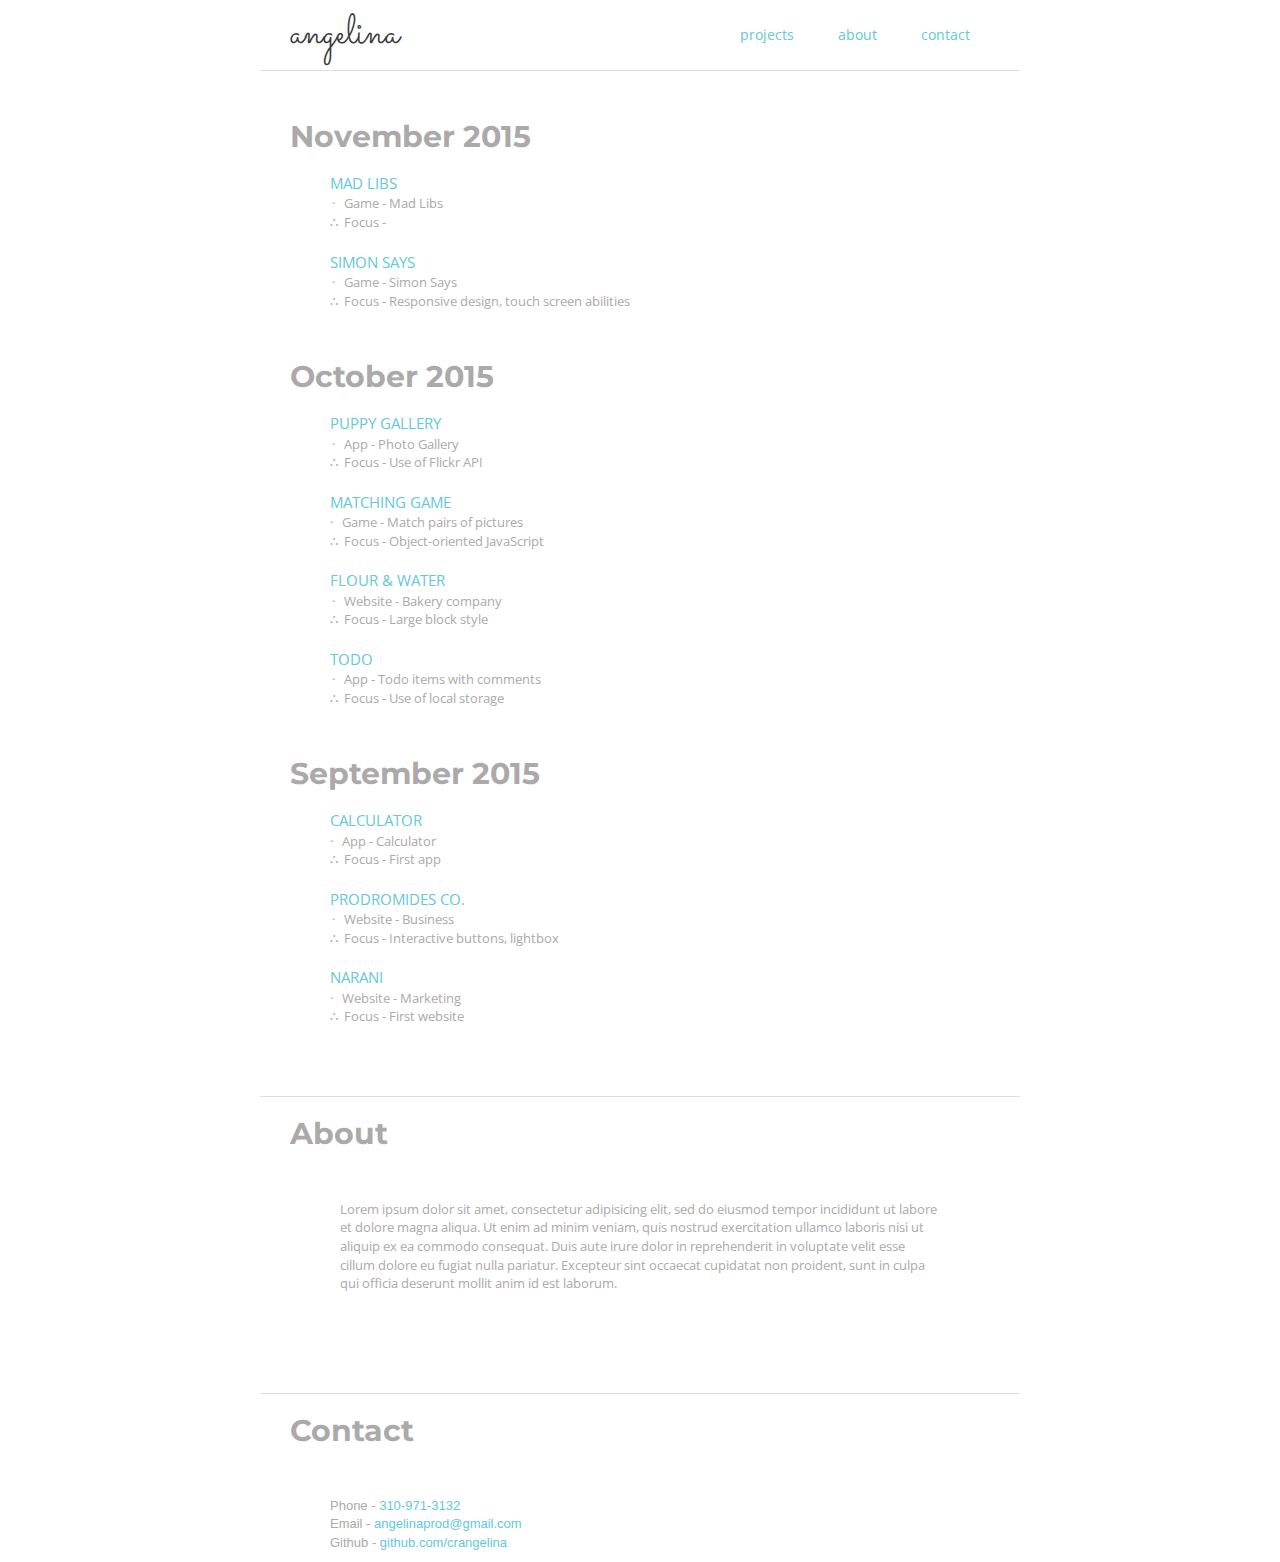
==== index.html @ 364f88cb "added mad libs" ====
<!DOCTYPE HTML>
<html>
  <head>

    <title>Portfolio</title>

    
    <link rel="stylesheet" href="css/bootstrap.min.css">
    <link href='https://fonts.googleapis.com/css?family=Sacramento|Raleway:300|Open+Sans:300' rel='stylesheet' type='text/css'>
    <link href='https://fonts.googleapis.com/css?family=Montserrat:400,700' rel='stylesheet' type='text/css'>
    <link rel="stylesheet" href="css/main.css">

  </head>

  <body>

  	<div id="header">
  		<div id="header-content" class="container">
  			<h1>angelina</h1>
  				<div id="nav">
	  				<ul>
		  				<li><a href="#main">projects</a></li>
		  				<li><a href="#about">about</a></li>
		  				<li><a href="#contact">contact</a></li>
		  			</ul>
	  			</div>
  		

  		</div>
  	</div>


	<div id="main" class="container">

		<h3 class="heading">November 2015</h3>
			<ul>
				<li>
					<a href="http://crangelina.github.io/mad_libs" target="_blank">MAD LIBS</a>
					<p class="moveover">&middot; &shy; &shy; Game - Mad Libs</p>
					<p>&there4; &shy; Focus - </p>
				</li>
				
				<li>
					<a href="http://crangelina.github.io/simon_says" target="_blank">SIMON SAYS</a>
					<p class="moveover">&middot; &shy; &shy; Game - Simon Says</p>
					<p>&there4; &shy; Focus - Responsive design, touch screen abilities</p>
				</li>
			</ul>

		<h3 class="heading">October 2015</h3>
			<ul>
				<li>
					<a href="http://crangelina.github.io/photo_gallery" target="_blank">PUPPY GALLERY</a>
					<p class="moveover">&middot; &shy; &shy; App - Photo Gallery</p>
					<p>&there4; &shy; Focus - Use of Flickr API</p>
				</li>
				<li>
					<a href="http://crangelina.github.io/matching_game" target="_blank">MATCHING GAME</a>
					<p>&middot; &shy; &shy; Game - Match pairs of pictures</p>
					<p>&there4; &shy; Focus - Object-oriented JavaScript</p>
				</li>
				<li>
					<a href="http://crangelina.github.io/fourth-project" target="_blank">FLOUR &amp; WATER</a>
					<p class="moveover">&middot; &shy; &shy; Website - Bakery company</p>
					<p>&there4; &shy; Focus -  Large block style</p>
				</li>
				<li>
					<a href="http://crangelina.github.io/todo" target="_blank">TODO</a>
					<p class="moveover">&middot; &shy; &shy; App - Todo items with comments</p>
					<p>&there4; &shy; Focus - Use of local storage</p>
				</li>
			</ul>
		
		<h3 class="heading">September 2015</h3>
			<ul>
				<li>
					<a href="http://crangelina.github.io/calculator" target="_blank">CALCULATOR</a>
					<p>&middot; &shy; &shy; App - Calculator</p>
					<p>&there4; &shy; Focus - First app</p>
				</li>
				<li>
					<a href="http://crangelina.github.io/third-project" target="_blank">PRODROMIDES CO.</a>
					<p class="moveover">&middot; &shy; &shy; Website - Business</p>
					<p>&there4; &shy; Focus - Interactive buttons, lightbox</p>
				</li>
				<li>
					<a href="http://crangelina.github.io/second-project" target="_blank">NARANI</a>
					<p>&middot; &shy; &shy; Website - Marketing</p>
					<p>&there4; &shy; Focus - First website</p>
				</li>
			</ul>
	</div>

	<div id="about" class="container">
		<h3>About</h3>
		<p>
		Lorem ipsum dolor sit amet, consectetur adipisicing elit, sed do eiusmod
		tempor incididunt ut labore et dolore magna aliqua. Ut enim ad minim veniam,
		quis nostrud exercitation ullamco laboris nisi ut aliquip ex ea commodo
		consequat. Duis aute irure dolor in reprehenderit in voluptate velit esse
		cillum dolore eu fugiat nulla pariatur. Excepteur sint occaecat cupidatat non
		proident, sunt in culpa qui officia deserunt mollit anim id est laborum.
		</p>
	</div>

	<div id="contact" class="container">
		<h3>Contact</h3>
		<ul>
			<li>Phone - <a href="tel:310-971-3132">310-971-3132</a></li>
			<li>Email - <a href="mailto:angelinaprod@gmail.com">angelinaprod@gmail.com</a></li>
			<li>Github - <a href="https://github.com/crangelina" target="_blank">github.com/crangelina</a></li>
	</div>


    <script src="js/jquery.js"></script>
    <script src="js/main.js"></script>
    
  </body>
</html>
---- css/main.css ----
/*CONTAINER*/


.container {
	max-width: 760px;
	margin: 0 auto;
	padding: 0 30px;
}





/*OVERALL STYLING*/

h3 { 
	color: #ABA9A9;
	font-family: 'Montserrat', sans-serif;
	font-weight: 700;
	font-size: 30px;
}

p {
	color: #ABA9A9;
	font-size: 13px;
}

ul {
	list-style: none;
}

a {
	text-decoration: none;
	color: #63C8DA;
}

a:hover {
	color: #63C8DA;
	border-bottom: 1px solid #63C8DA;
	text-decoration: none;
}




/*HEADER*/

#header {
	height: 70px;
}

#header-content {
	border-bottom: 1px solid #ddd;
}

#header-content h1 {
	margin: 0;
	line-height: 70px;
	font-size: 42px;
	font-family: "Sacramento", cursive;
	float: left;
	color: #3A3A3A
}

#nav {
	float: right;
}

#nav ul {
	margin: 0;
}

#nav li {
	font-family: "Open Sans", sans-serif;
	display: inline-block;
	font-size: 14px;
	line-height: 70px;
	margin: 0 20px;
}

#nav a {
	text-decoration: none;
	color: #63C8DA;
}



/*PROJECTS*/

#main {
	font-family: "Open Sans", sans-serif;
	border-bottom: 1px solid #ddd;
	padding-bottom: 50px;
}

.heading {
	margin-top: 50px;
}

#main p {
	margin: 0;
}

.moveover {
	padding-left: 1.5px;
}

#main li {
	margin: 20px 0;
}

#main a {
	font-size: 15px;
}

/*ABOUT*/

#about {
	font-family: "Open Sans", sans-serif;
	border-bottom: 1px solid #ddd;
	padding-bottom: 50px;
	color: #ABA9A9;
	font-size: 13px;
}

#about p {
	margin: 50px;
}

/*CONTACT*/

#contact h3 {

	margin-bottom: 50px;
}

#contact li {
	color: #ABA9A9;
	font-size: 13px;
}
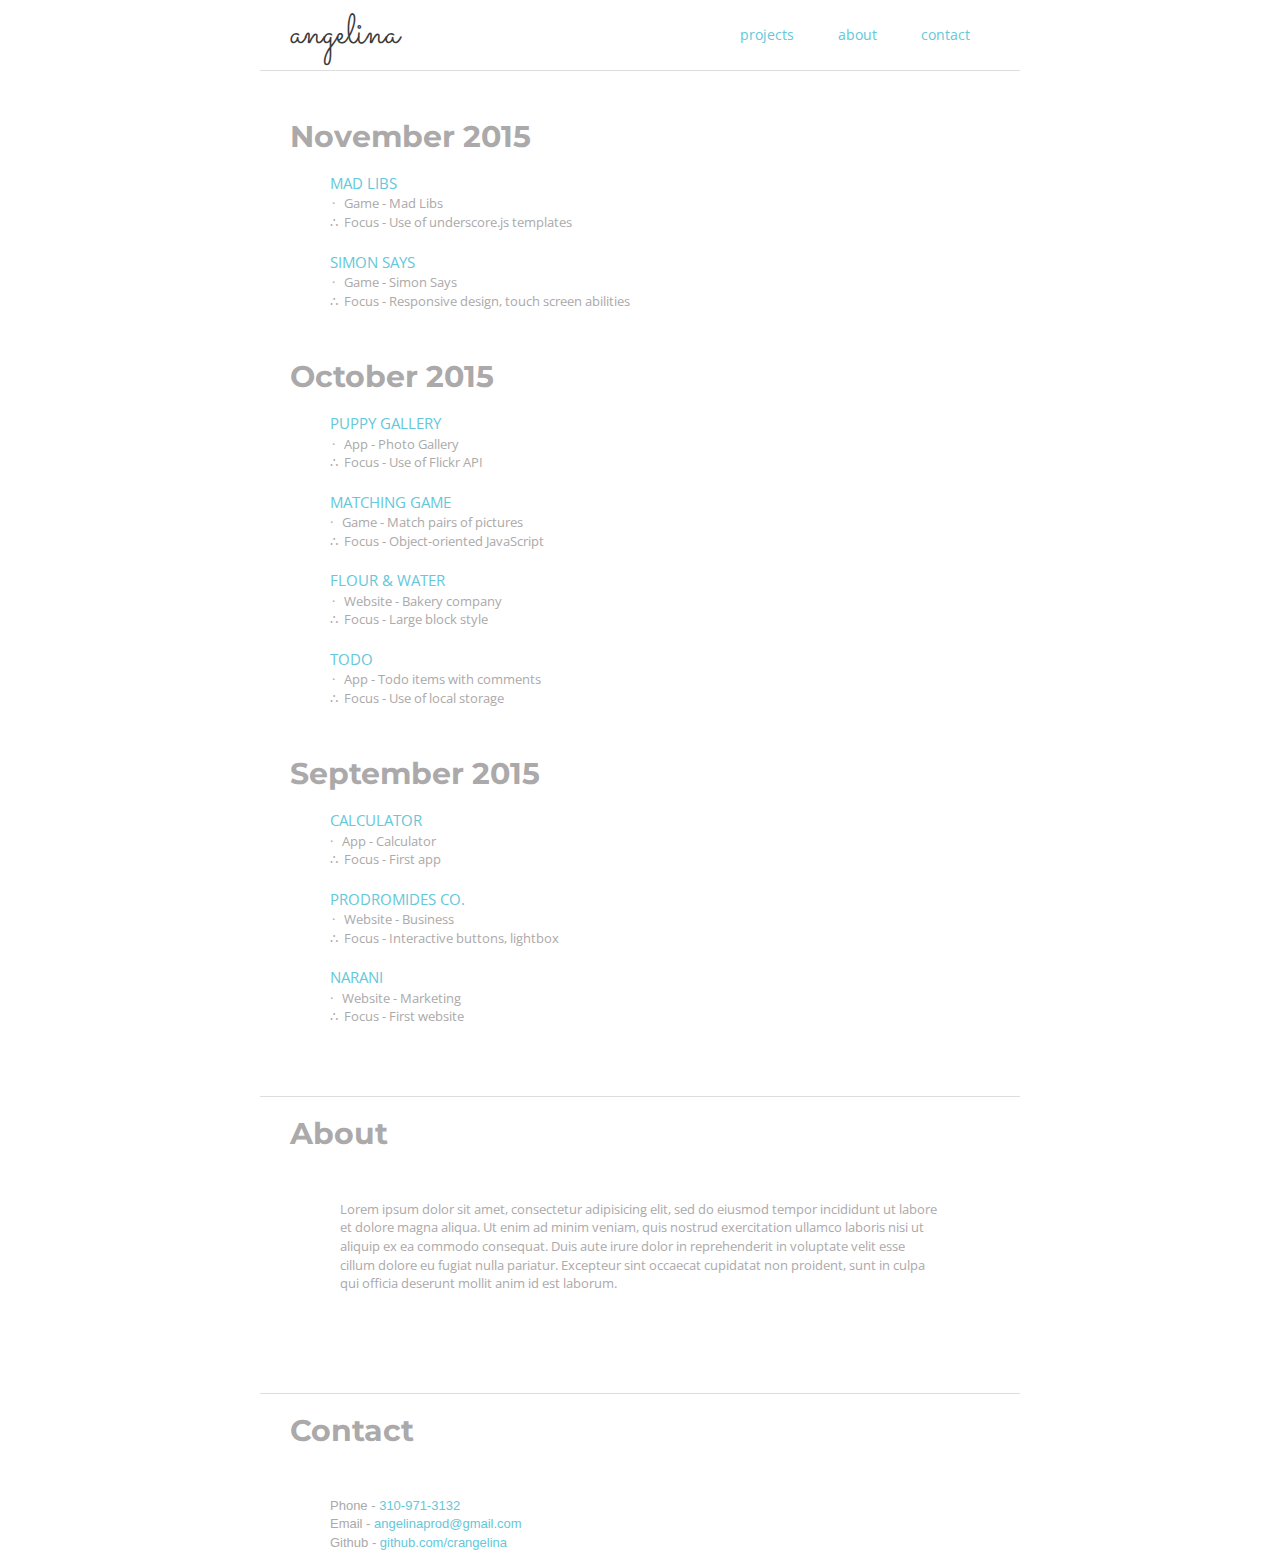
==== commit 360b05a0: "added focus to mad libs game" ====
--- a/index.html
+++ b/index.html
@@ -37,7 +37,7 @@
 				<li>
 					<a href="http://crangelina.github.io/mad_libs" target="_blank">MAD LIBS</a>
 					<p class="moveover">&middot; &shy; &shy; Game - Mad Libs</p>
-					<p>&there4; &shy; Focus - </p>
+					<p>&there4; &shy; Focus - Use of underscore.js templates</p>
 				</li>
 				
 				<li>
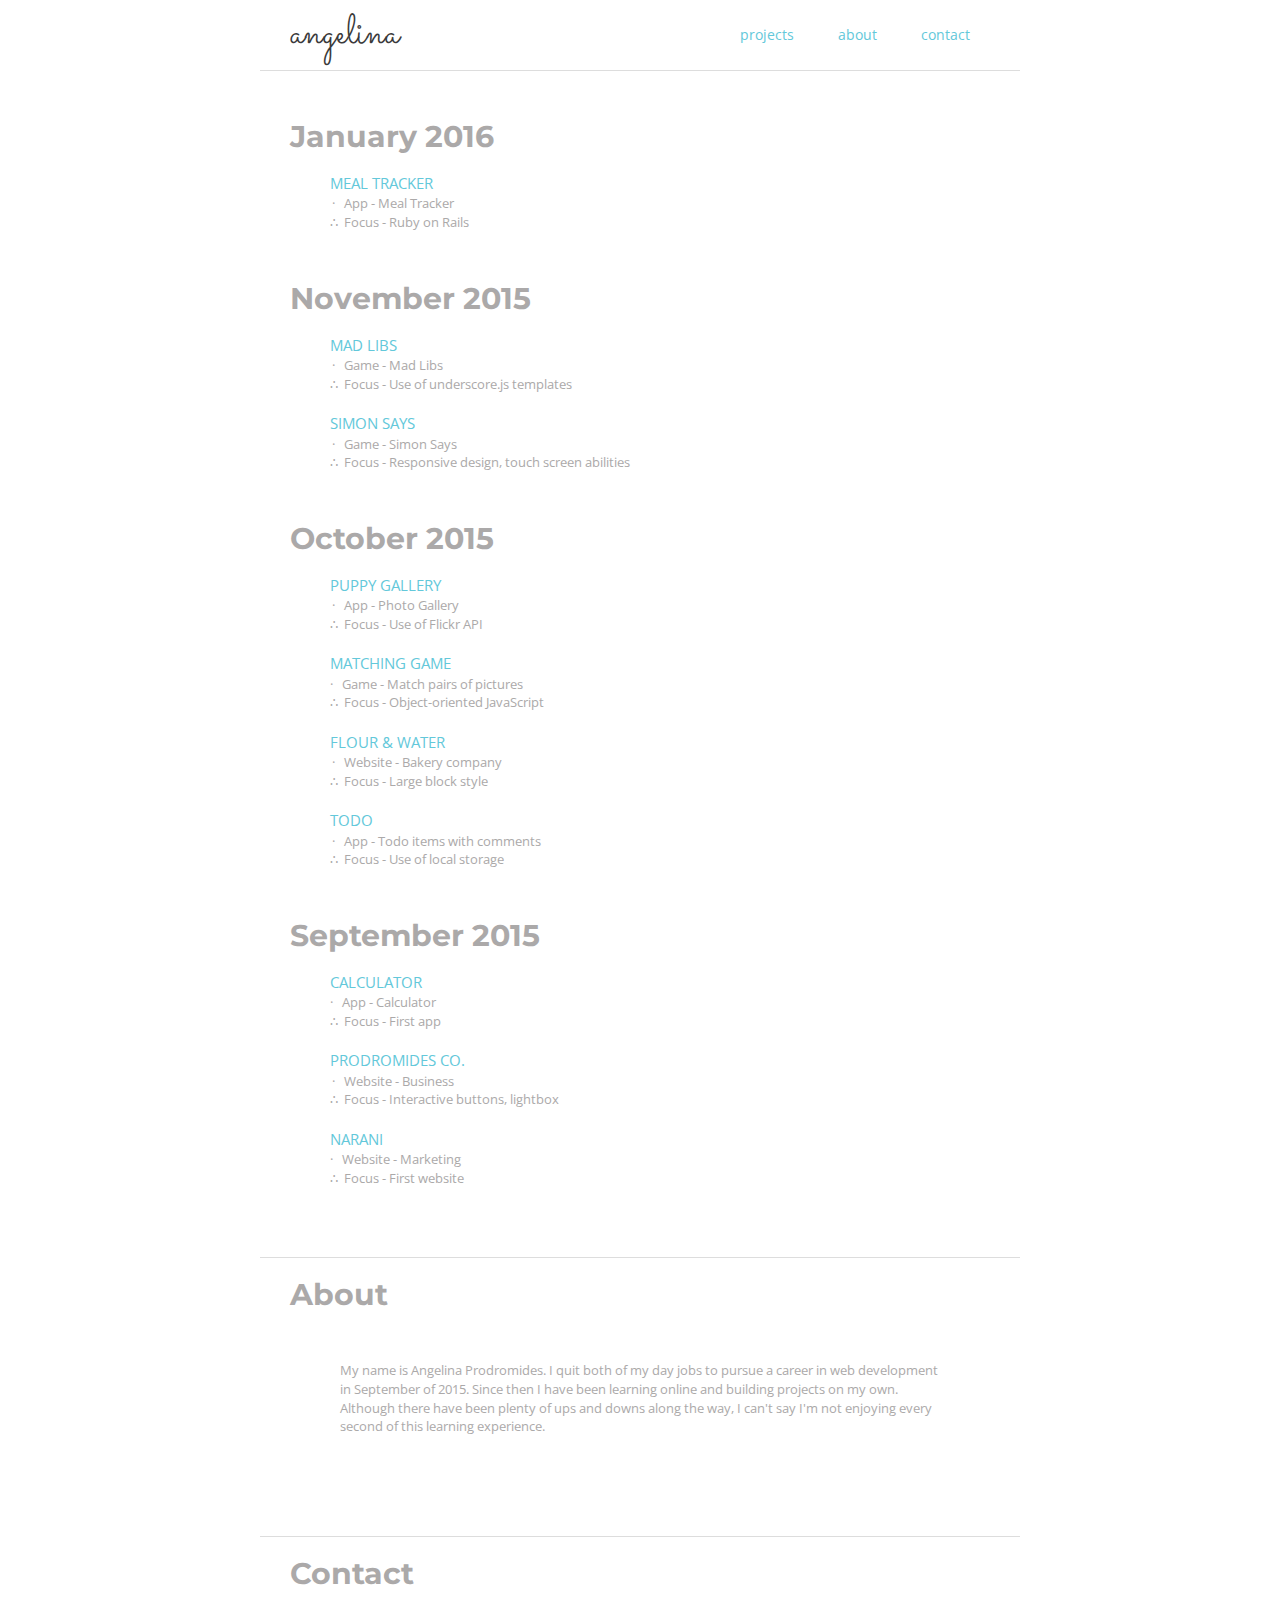
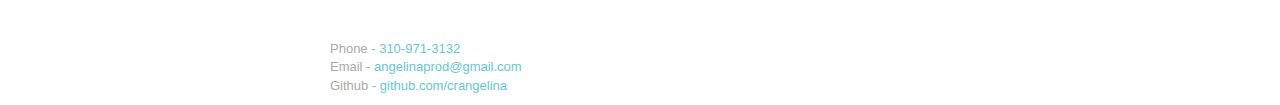
==== commit 01fff7d9: "added meal tracker app" ====
--- a/index.html
+++ b/index.html
@@ -31,6 +31,14 @@
 
 
 	<div id="main" class="container">
+		<h3 class="heading">January 2016</h3>
+			<ul>
+				<li>
+					<a href="https://meal-tracker-app.herokuapp.com/" target="_blank">MEAL TRACKER</a>
+					<p class="moveover">&middot; &shy; &shy; App - Meal Tracker</p>
+					<p>&there4; &shy; Focus - Ruby on Rails</p>
+				</li>
+			</ul>
 
 		<h3 class="heading">November 2015</h3>
 			<ul>
@@ -94,12 +102,7 @@
 	<div id="about" class="container">
 		<h3>About</h3>
 		<p>
-		Lorem ipsum dolor sit amet, consectetur adipisicing elit, sed do eiusmod
-		tempor incididunt ut labore et dolore magna aliqua. Ut enim ad minim veniam,
-		quis nostrud exercitation ullamco laboris nisi ut aliquip ex ea commodo
-		consequat. Duis aute irure dolor in reprehenderit in voluptate velit esse
-		cillum dolore eu fugiat nulla pariatur. Excepteur sint occaecat cupidatat non
-		proident, sunt in culpa qui officia deserunt mollit anim id est laborum.
+		My name is Angelina Prodromides. I quit both of my day jobs to pursue a career in web development in September of 2015. Since then I have been learning online and building projects on my own. Although there have been plenty of ups and downs along the way, I can't say I'm not enjoying every second of this learning experience.
 		</p>
 	</div>
 
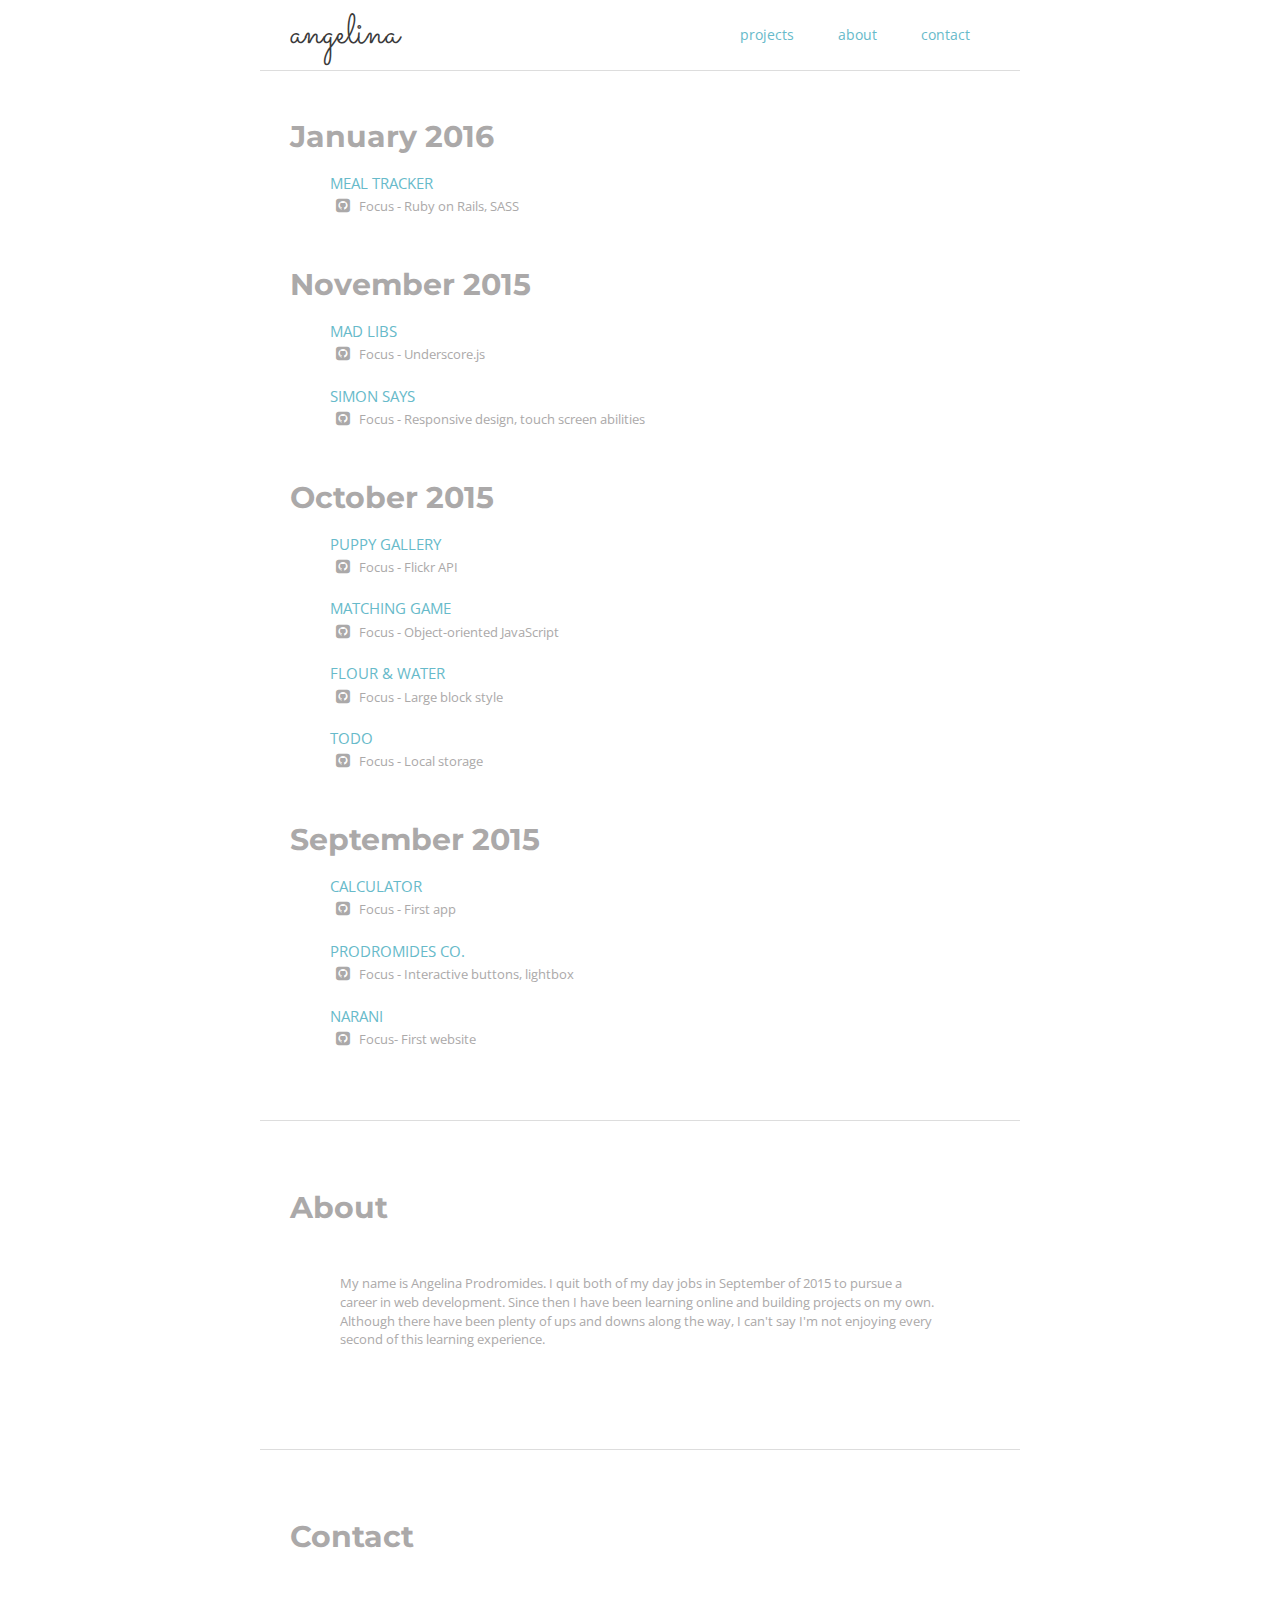
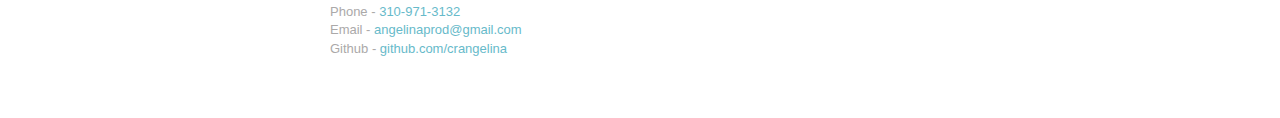
==== commit e0c8e7df: "added individual github links" ====
--- a/index.html
+++ b/index.html
@@ -8,6 +8,7 @@
     <link rel="stylesheet" href="css/bootstrap.min.css">
     <link href='https://fonts.googleapis.com/css?family=Sacramento|Raleway:300|Open+Sans:300' rel='stylesheet' type='text/css'>
     <link href='https://fonts.googleapis.com/css?family=Montserrat:400,700' rel='stylesheet' type='text/css'>
+    <link rel="stylesheet" href="https://maxcdn.bootstrapcdn.com/font-awesome/4.5.0/css/font-awesome.min.css">
     <link rel="stylesheet" href="css/main.css">
 
   </head>
@@ -35,8 +36,9 @@
 			<ul>
 				<li>
 					<a href="https://meal-tracker-app.herokuapp.com/" target="_blank">MEAL TRACKER</a>
-					<p class="moveover">&middot; &shy; &shy; App - Meal Tracker</p>
-					<p>&there4; &shy; Focus - Ruby on Rails</p>
+					<p>
+						<button><a href="https://github.com/crangelina/recipe_app" target="_blank"><i class="fa fa-github-square"></i></a></button>
+						Focus - Ruby on Rails, SASS</p>
 				</li>
 			</ul>
 
@@ -44,14 +46,18 @@
 			<ul>
 				<li>
 					<a href="http://crangelina.github.io/mad_libs" target="_blank">MAD LIBS</a>
-					<p class="moveover">&middot; &shy; &shy; Game - Mad Libs</p>
-					<p>&there4; &shy; Focus - Use of underscore.js templates</p>
+					<p>
+						<button><a href="https://github.com/crangelina/mad_libs" target="_blank"><i class="fa fa-github-square"></i></a></button>
+						Focus - Underscore.js
+					</p>
 				</li>
 				
 				<li>
 					<a href="http://crangelina.github.io/simon_says" target="_blank">SIMON SAYS</a>
-					<p class="moveover">&middot; &shy; &shy; Game - Simon Says</p>
-					<p>&there4; &shy; Focus - Responsive design, touch screen abilities</p>
+					<p>
+						<button><a href="https://github.com/crangelina/simon_says" target="_blank"><i class="fa fa-github-square"></i></a></button>
+						Focus - Responsive design, touch screen abilities
+					</p>
 				</li>
 			</ul>
 
@@ -59,23 +65,31 @@
 			<ul>
 				<li>
 					<a href="http://crangelina.github.io/photo_gallery" target="_blank">PUPPY GALLERY</a>
-					<p class="moveover">&middot; &shy; &shy; App - Photo Gallery</p>
-					<p>&there4; &shy; Focus - Use of Flickr API</p>
+					<p>
+						<button><a href="https://github.com/crangelina/photo_gallery" target="_blank"><i class="fa fa-github-square"></i></a></button>
+						Focus - Flickr API
+					</p>
 				</li>
 				<li>
 					<a href="http://crangelina.github.io/matching_game" target="_blank">MATCHING GAME</a>
-					<p>&middot; &shy; &shy; Game - Match pairs of pictures</p>
-					<p>&there4; &shy; Focus - Object-oriented JavaScript</p>
+					<p>
+						<button><a href="https://github.com/crangelina/matching_game" target="_blank"><i class="fa fa-github-square"></i></a></button>
+						Focus - Object-oriented JavaScript
+					</p>
 				</li>
 				<li>
 					<a href="http://crangelina.github.io/fourth-project" target="_blank">FLOUR &amp; WATER</a>
-					<p class="moveover">&middot; &shy; &shy; Website - Bakery company</p>
-					<p>&there4; &shy; Focus -  Large block style</p>
+					<p>
+						<button><a href="https://github.com/crangelina/fourth-project" target="_blank"><i class="fa fa-github-square"></i></a></button>
+						Focus - Large block style
+					</p>
 				</li>
 				<li>
 					<a href="http://crangelina.github.io/todo" target="_blank">TODO</a>
-					<p class="moveover">&middot; &shy; &shy; App - Todo items with comments</p>
-					<p>&there4; &shy; Focus - Use of local storage</p>
+					<p>
+						<button><a href="https://github.com/crangelina/todo" target="_blank"><i class="fa fa-github-square"></i></a></button>
+						Focus - Local storage
+					</p>
 				</li>
 			</ul>
 		
@@ -83,18 +97,24 @@
 			<ul>
 				<li>
 					<a href="http://crangelina.github.io/calculator" target="_blank">CALCULATOR</a>
-					<p>&middot; &shy; &shy; App - Calculator</p>
-					<p>&there4; &shy; Focus - First app</p>
+					<p>
+						<button><a href="https://github.com/crangelina/calculator" target="_blank"><i class="fa fa-github-square"></i></a></button>
+						Focus - First app
+					</p>
 				</li>
 				<li>
 					<a href="http://crangelina.github.io/third-project" target="_blank">PRODROMIDES CO.</a>
-					<p class="moveover">&middot; &shy; &shy; Website - Business</p>
-					<p>&there4; &shy; Focus - Interactive buttons, lightbox</p>
+					<p>
+						<button><a href="https://github.com/crangelina/third-project" target="_blank"><i class="fa fa-github-square"></i></a></button>
+						Focus - Interactive buttons, lightbox
+					</p>
 				</li>
 				<li>
 					<a href="http://crangelina.github.io/second-project" target="_blank">NARANI</a>
-					<p>&middot; &shy; &shy; Website - Marketing</p>
-					<p>&there4; &shy; Focus - First website</p>
+					<p>
+						<button><a href="https://github.com/crangelina/second-project" target="_blank"><i class="fa fa-github-square"></i></a></button>
+						Focus- First website
+					</p>
 				</li>
 			</ul>
 	</div>
@@ -102,7 +122,7 @@
 	<div id="about" class="container">
 		<h3>About</h3>
 		<p>
-		My name is Angelina Prodromides. I quit both of my day jobs to pursue a career in web development in September of 2015. Since then I have been learning online and building projects on my own. Although there have been plenty of ups and downs along the way, I can't say I'm not enjoying every second of this learning experience.
+		My name is Angelina Prodromides. I quit both of my day jobs in September of 2015 to pursue a career in web development. Since then I have been learning online and building projects on my own. Although there have been plenty of ups and downs along the way, I can't say I'm not enjoying every second of this learning experience.
 		</p>
 	</div>
 
--- a/css/main.css
+++ b/css/main.css
@@ -3,7 +3,7 @@
 
 .container {
 	max-width: 760px;
-	margin: 0 auto;
+	margin: 0 auto 50px;
 	padding: 0 30px;
 }
 
@@ -31,12 +31,12 @@
 
 a {
 	text-decoration: none;
-	color: #63C8DA;
+	color: #67BACA;
 }
 
 a:hover {
-	color: #63C8DA;
-	border-bottom: 1px solid #63C8DA;
+	color: #67BACA;
+	border-bottom: 1px solid #67BACA;
 	text-decoration: none;
 }
 
@@ -80,7 +80,7 @@
 
 #nav a {
 	text-decoration: none;
-	color: #63C8DA;
+	color: #67BACA;
 }
 
 
@@ -107,6 +107,24 @@
 
 #main li {
 	margin: 20px 0;
+}
+
+#main button {
+	border: none;
+	background-color: #fff;
+}
+
+#main button i {
+	font-size: 16px;
+	color: #ABA9A9;
+}
+
+#main button a:hover {
+	border-bottom: none;
+}
+
+#main button i:hover {
+	color: #838383;
 }
 
 #main a {
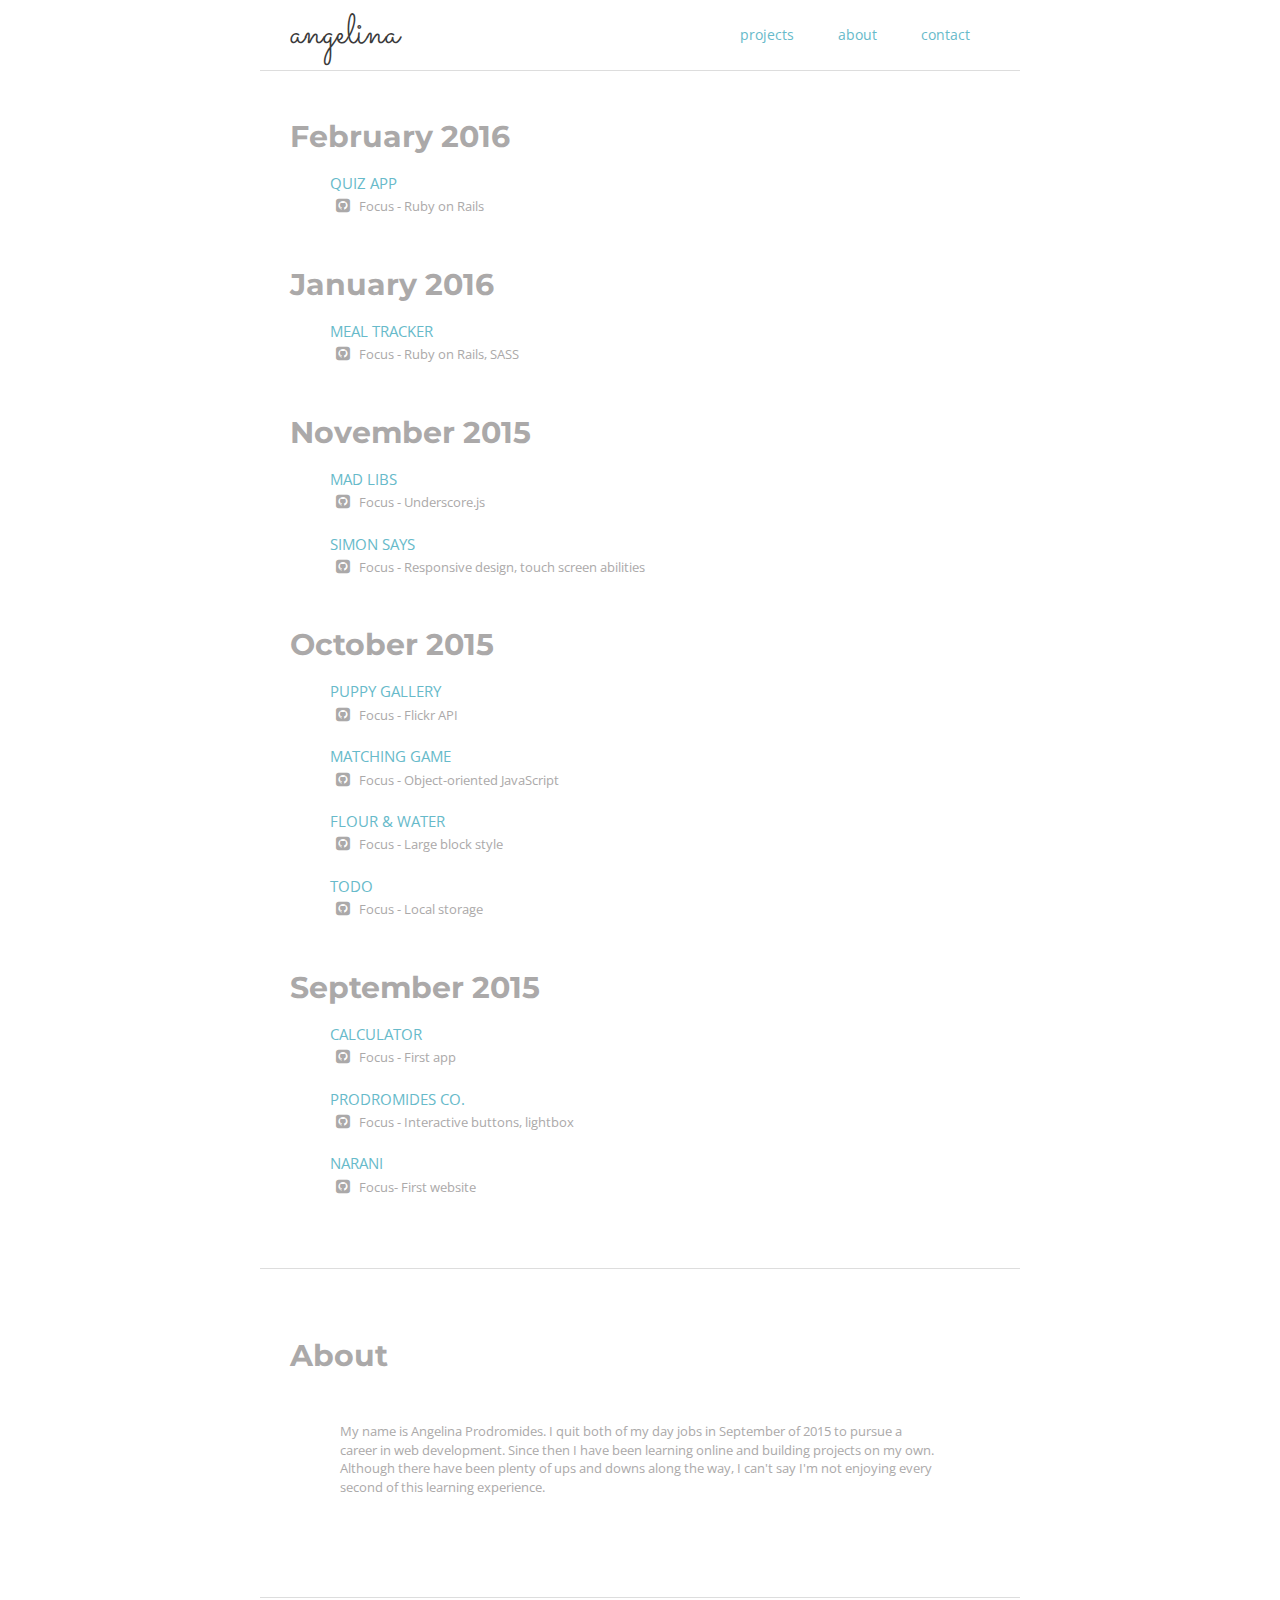
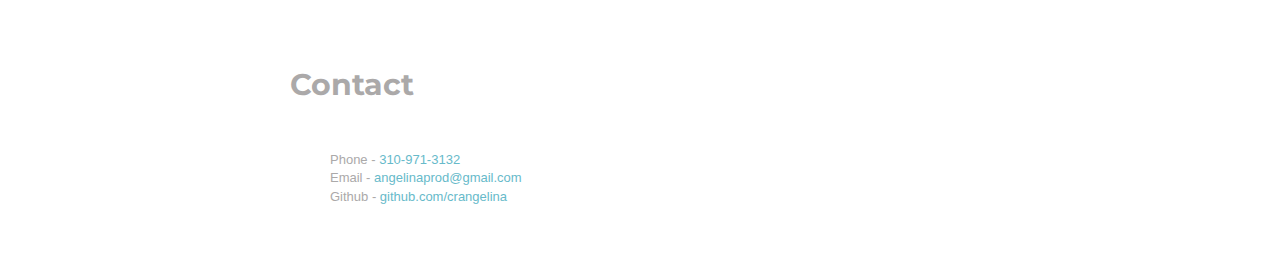
==== commit 01ab087c: "added quiz app" ====
--- a/index.html
+++ b/index.html
@@ -32,6 +32,16 @@
 
 
 	<div id="main" class="container">
+		<h3 class="heading">February 2016</h3>
+			<ul>
+				<li>
+					<a href="https://my-quiz-app123.herokuapp.com" target="_blank">QUIZ APP</a>
+					<p>
+						<button><a href="https://github.com/crangelina/quiz_app" target="_blank"><i class="fa fa-github-square"></i></a></button>
+						Focus - Ruby on Rails </p>
+				</li>
+			</ul>
+
 		<h3 class="heading">January 2016</h3>
 			<ul>
 				<li>
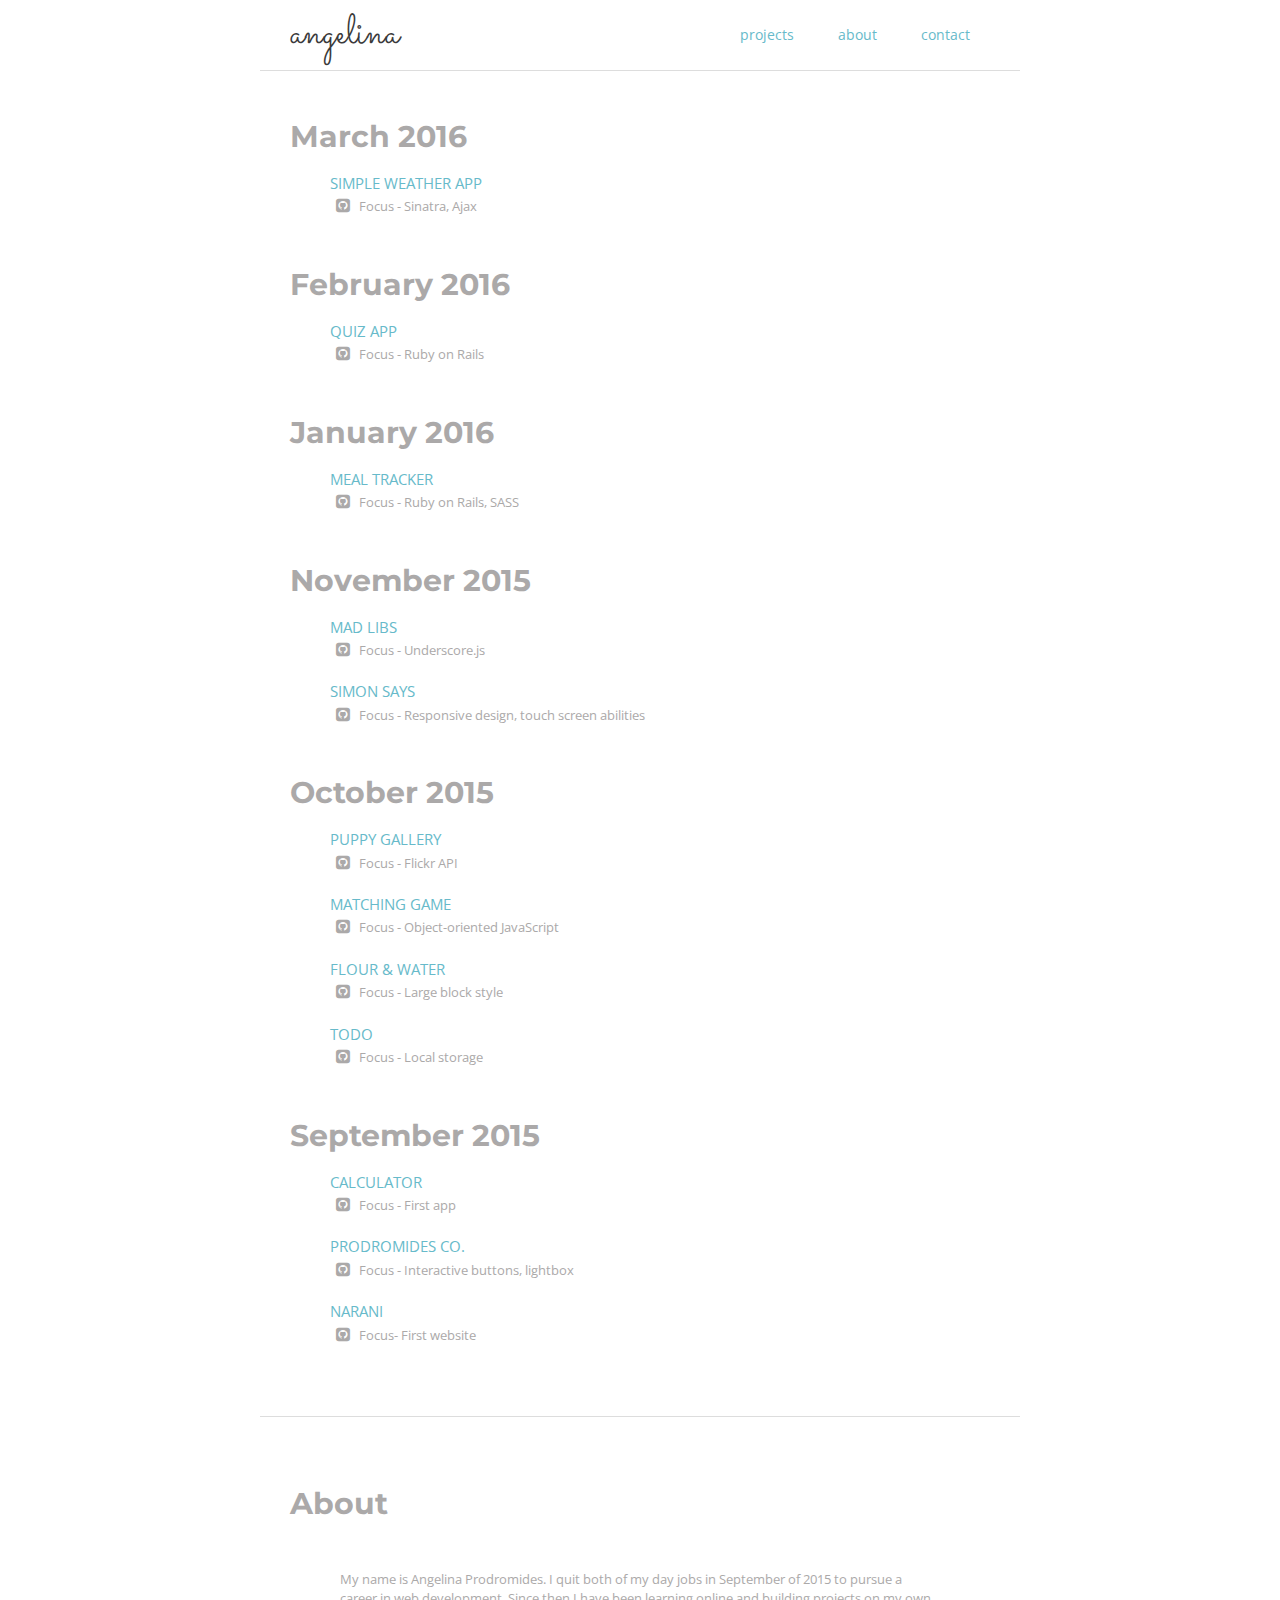
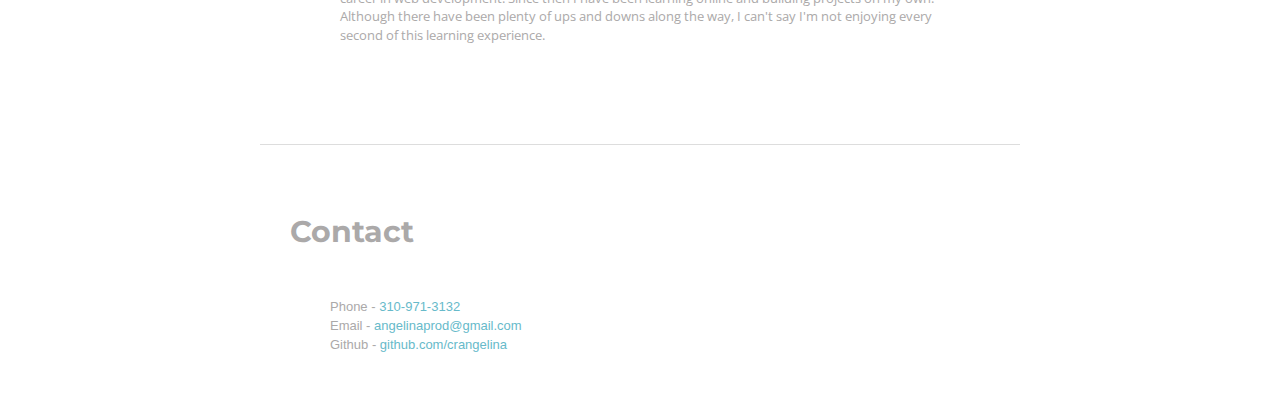
==== commit 1b00c2ff: "added weather app" ====
--- a/index.html
+++ b/index.html
@@ -32,6 +32,16 @@
 
 
 	<div id="main" class="container">
+		<h3 class="heading">March 2016</h3>
+			<ul>
+				<li>
+					<a href="https://simple-weather-forcast.herokuapp.com/" target="_blank">SIMPLE WEATHER APP</a>
+					<p>
+						<button><a href="https://github.com/crangelina/weather_app" target="_blank"><i class="fa fa-github-square"></i></a></button>
+						Focus - Sinatra, Ajax </p>
+				</li>
+			</ul>
+
 		<h3 class="heading">February 2016</h3>
 			<ul>
 				<li>
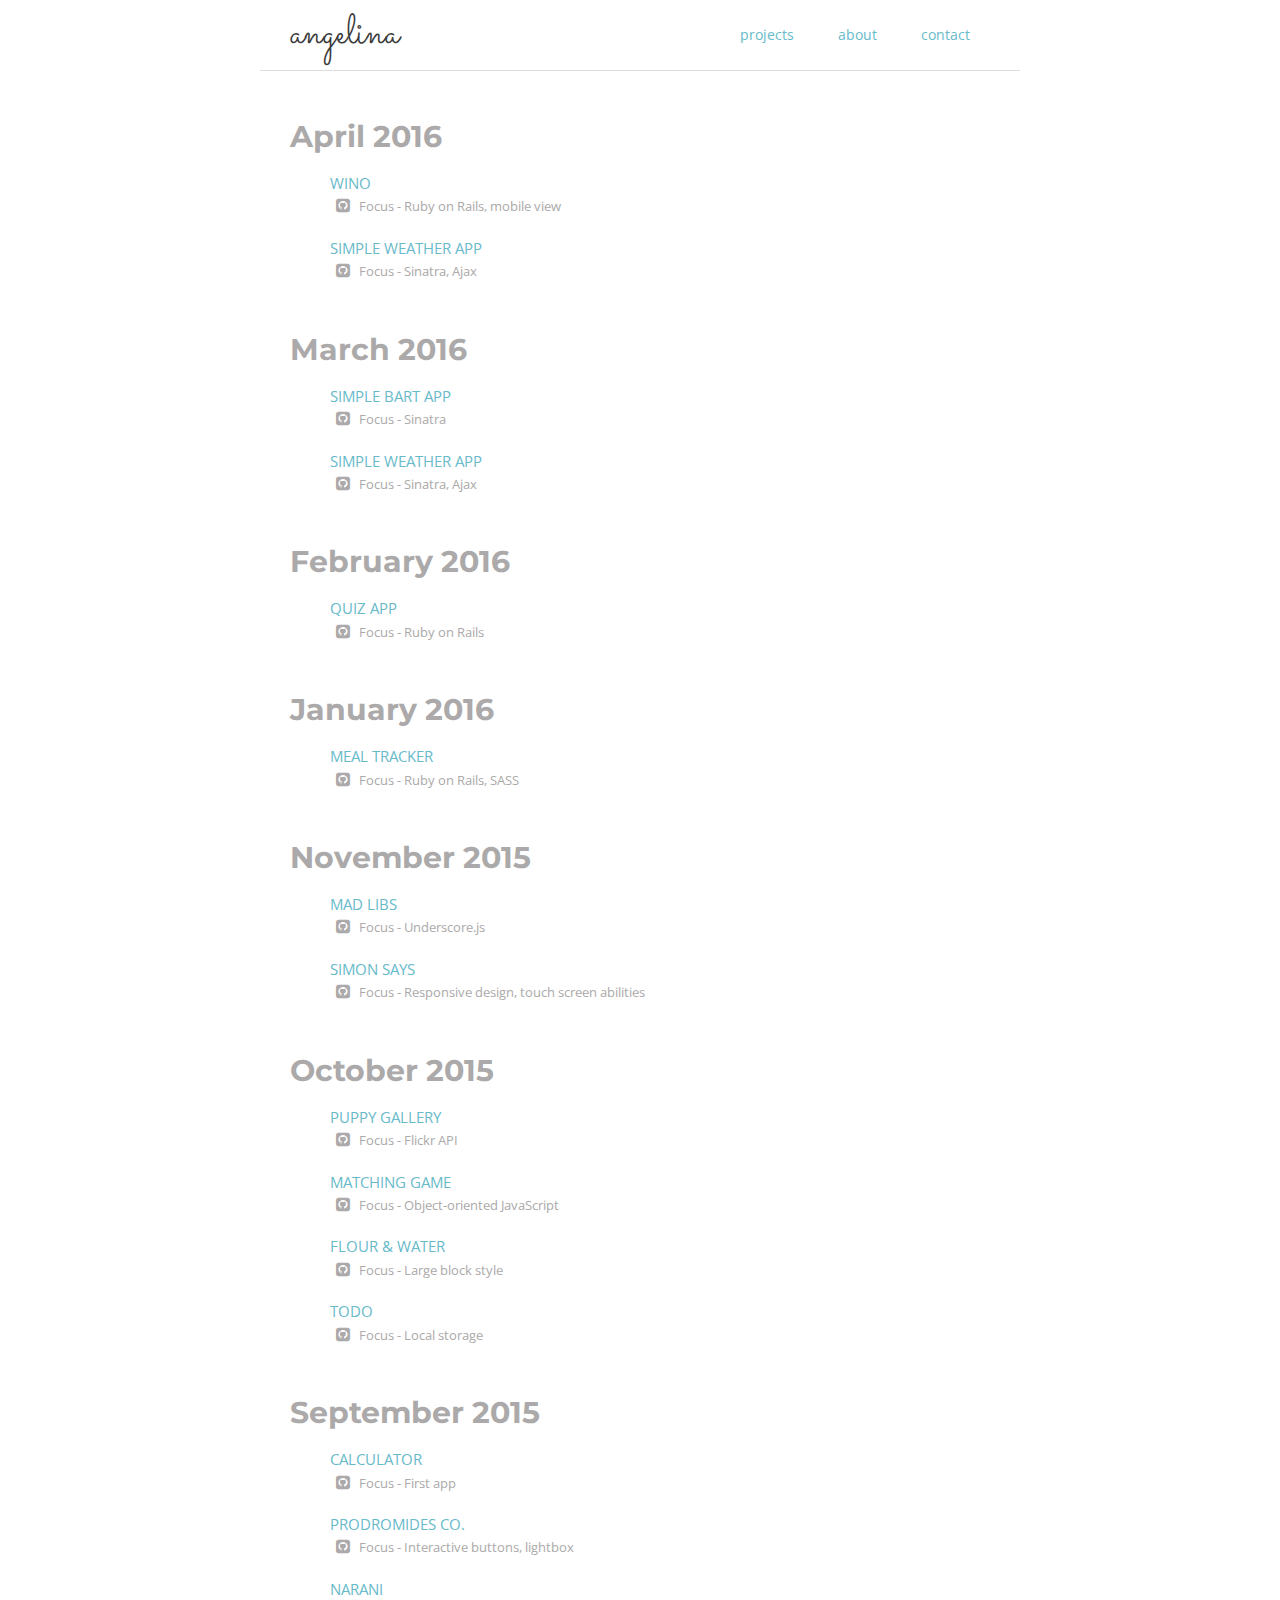
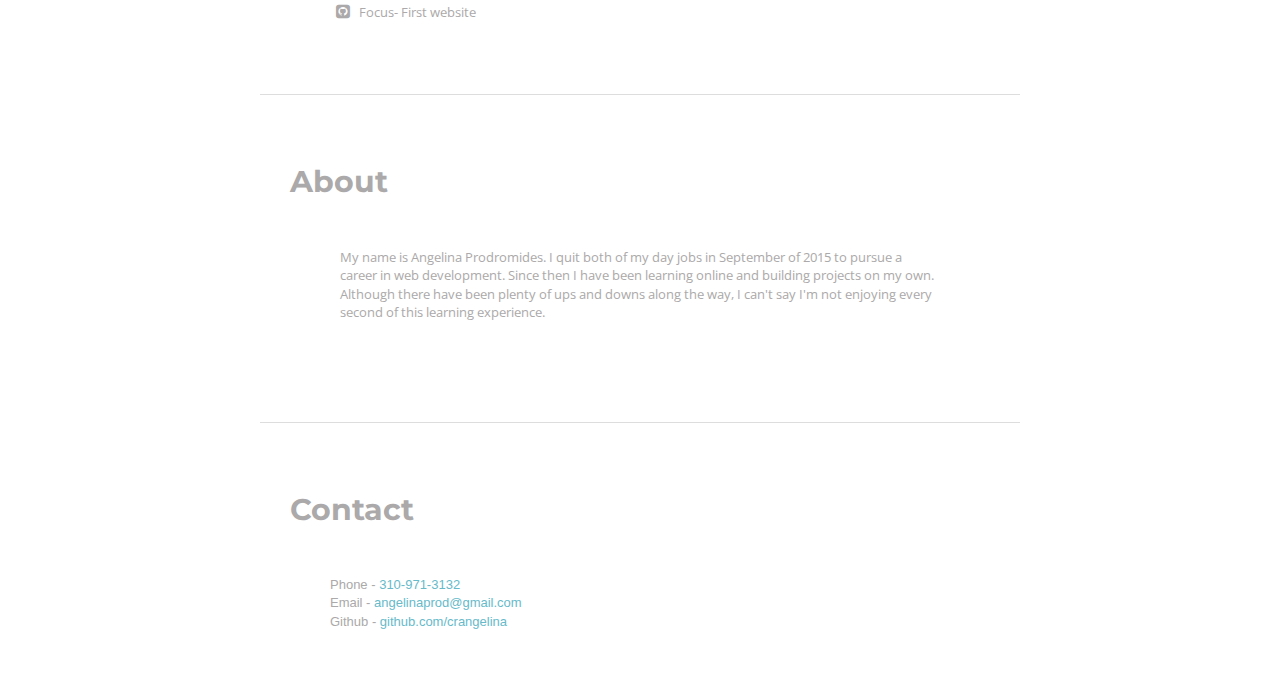
==== commit 81e81e84: "added bart app and wino app" ====
--- a/index.html
+++ b/index.html
@@ -32,8 +32,32 @@
 
 
 	<div id="main" class="container">
+		<h3 class="heading">April 2016</h3>
+			<ul>
+				<li>
+					<a href="https://wino-app.herokuapp.com/" target="_blank">WINO</a>
+					<p>
+						<button><a href="https://github.com/crangelina/wine_app" target="_blank"><i class="fa fa-github-square"></i></a></button>
+						Focus - Ruby on Rails, mobile view </p>
+				</li>
+
+				<li>
+					<a href="https://simple-weather-forcast.herokuapp.com/" target="_blank">SIMPLE WEATHER APP</a>
+					<p>
+						<button><a href="https://github.com/crangelina/weather_app" target="_blank"><i class="fa fa-github-square"></i></a></button>
+						Focus - Sinatra, Ajax </p>
+				</li>
+			</ul>
+
 		<h3 class="heading">March 2016</h3>
 			<ul>
+				<li>
+					<a href="https://simple-bart-app.herokuapp.com/" target="_blank">SIMPLE BART APP</a>
+					<p>
+						<button><a href="https://github.com/crangelina/bart_app" target="_blank"><i class="fa fa-github-square"></i></a></button>
+						Focus - Sinatra </p>
+				</li>
+
 				<li>
 					<a href="https://simple-weather-forcast.herokuapp.com/" target="_blank">SIMPLE WEATHER APP</a>
 					<p>
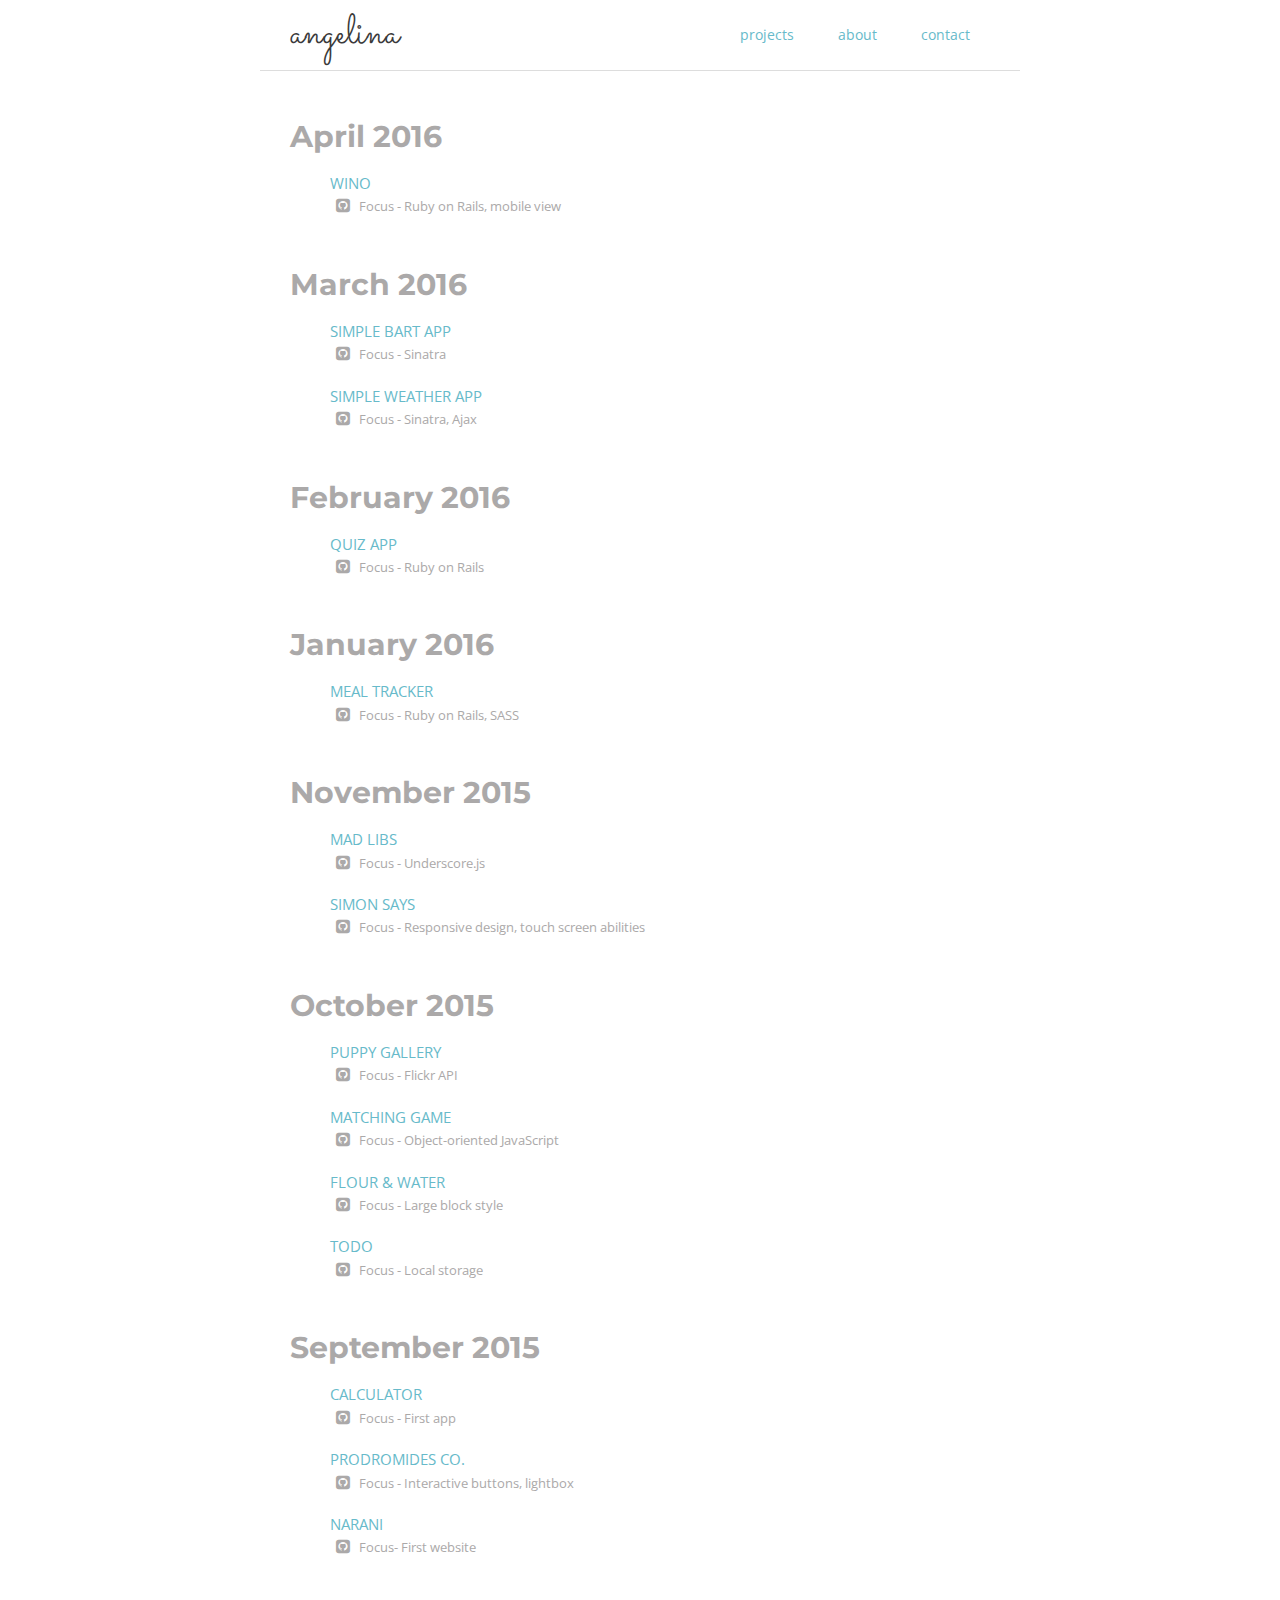
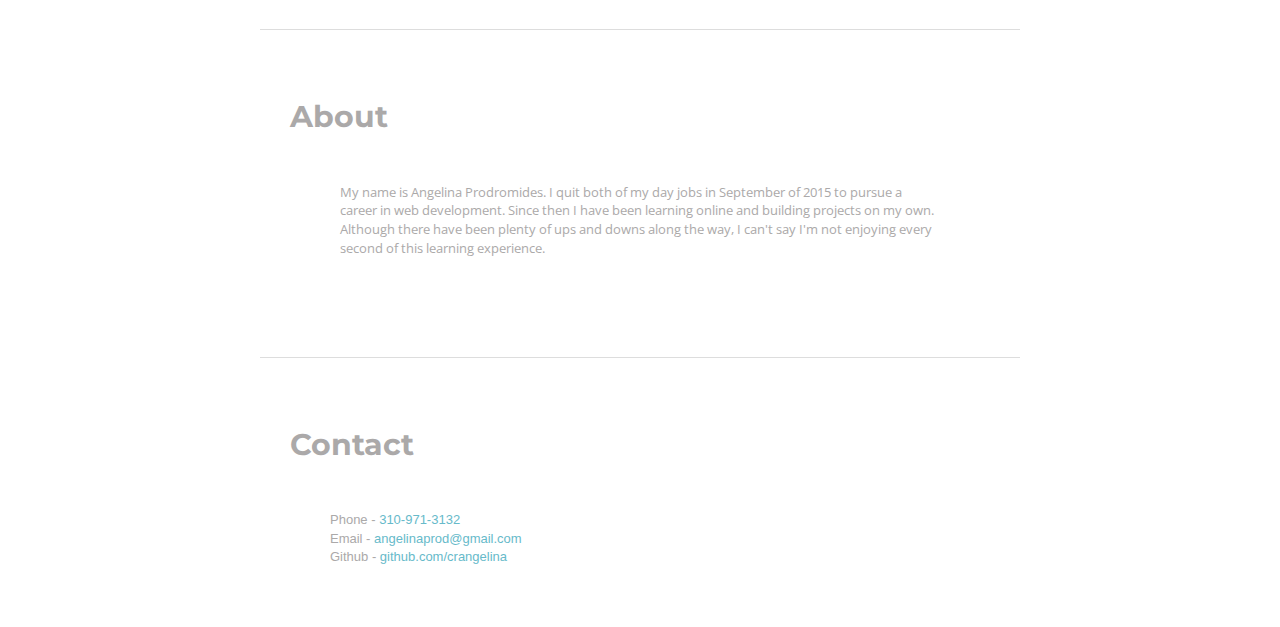
==== commit faa18572: "fixed april 2016" ====
--- a/index.html
+++ b/index.html
@@ -39,13 +39,6 @@
 					<p>
 						<button><a href="https://github.com/crangelina/wine_app" target="_blank"><i class="fa fa-github-square"></i></a></button>
 						Focus - Ruby on Rails, mobile view </p>
-				</li>
-
-				<li>
-					<a href="https://simple-weather-forcast.herokuapp.com/" target="_blank">SIMPLE WEATHER APP</a>
-					<p>
-						<button><a href="https://github.com/crangelina/weather_app" target="_blank"><i class="fa fa-github-square"></i></a></button>
-						Focus - Sinatra, Ajax </p>
 				</li>
 			</ul>
 
